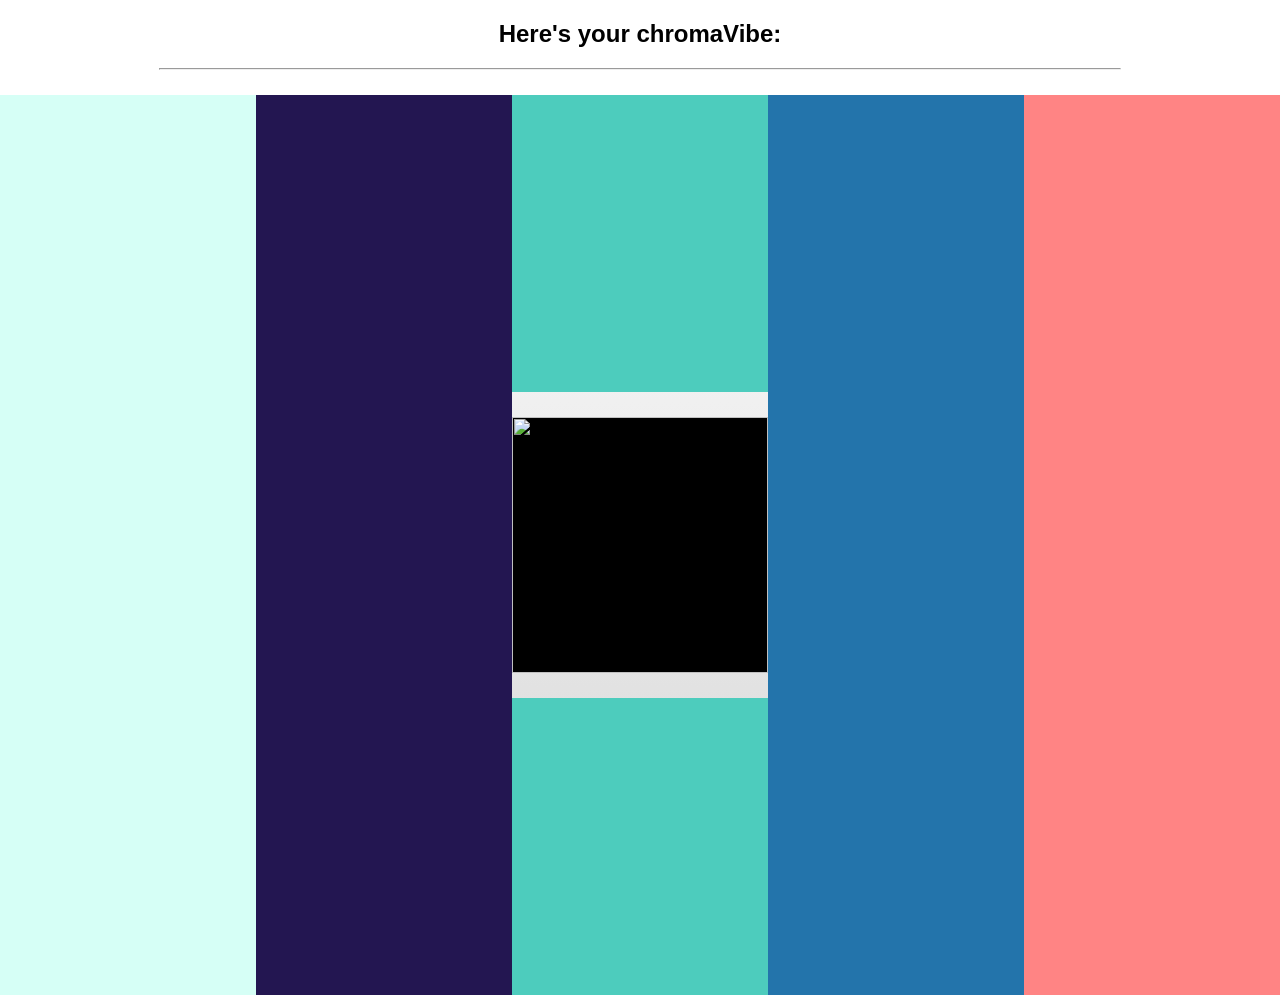
==== html/color.html @ 05f49ed5 "re-added stuff" ====
<!DOCTYPE html>
<html lang="en">
<head>
	<meta charset="UTF-8">
	<title>Colors</title>
	<link rel="stylesheet" type="text/css" href="../css/color.css">
</head>
<body>

	<div id="container">
		<div id="title">
			<h2>Here's your chromaVibe:</h2>
			<hr>
		</div>
		
		<div id="colorContainer">
			<div id="col1" class="color"></div>
			<div id="col2" class="color"></div>
			<div id="col3">
				<div class="color" id="colorTop"></div>
				<div id="playlist">
					<img id="playImg" src="./index.html">
				</div>
				<div class="color" id="colorBot"></div>
			</div>
			<div id="col4" class="color"></div>
			<div id="col5" class="color"></div>
		</div>

	</div>

	<script src="https://ajax.googleapis.com/ajax/libs/jquery/3.2.1/jquery.min.js"></script>
	<script src="../js/browserified.js"></script>
	<script src="../js/app.js"></script>
</body>
</html>
---- css/color.css ----
html, body {
	height: 100%;
	width: 100%;
	margin: 0;
	padding: 0;
	font-family: 'Raleway', sans-serif;
}

#container {
	height: 100%;
/*	overflow-y: hidden;
*/	text-align: center;
}

/*#title {
	width: 100%;
	height: 50px;
	background-color: #78C5C9;
	color: white;
}
*/
hr {
	width: 75%;
	margin-bottom: 25px;
}

/*   Color Columns   */

#colorContainer {
	background: linear-gradient(180deg, white, lightgray);
	height: 100%;
	margin: 0 auto;
	display: flex;
	flex-wrap: nowrap;
}

.color {
	height: 100%;
	width: 20%;
	display: flex;
}

#col1 {
	background-color: #d6fff6;
}

#col2 {
	background-color: #231651;
}

#col4 {
	background-color: #2374ab;
}

#col5 {
	background-color: #ff8484;
}

/*   Column 3   */

#col3 {
	height: 100%;
	width: 20%;
	display: flex;
	flex-direction: column;
	justify-content: space-between;
}

#col3 .color {
	background-color: #4dccbd;
	height: 33%;
	width: 100%;
}

#playlist {
	width: 100%;
	display: flex;

}

#playImg {
	width: 100%;
	background-color: black;
	display: flex;
}
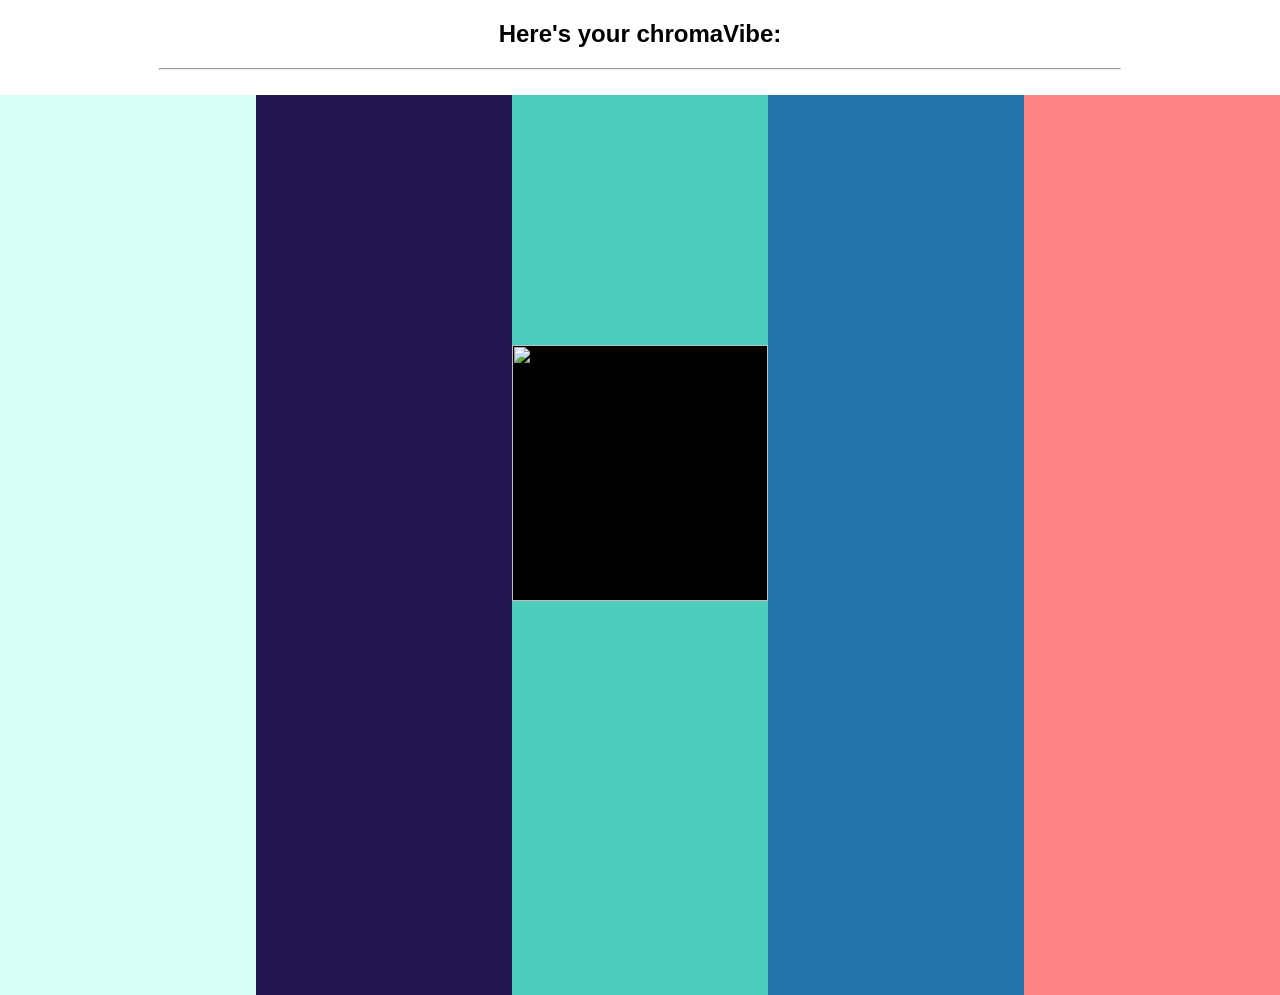
==== commit 01297223: "changed playlist image to overlay" ====
--- a/html/color.html
+++ b/html/color.html
@@ -16,12 +16,12 @@
 		<div id="colorContainer">
 			<div id="col1" class="color"></div>
 			<div id="col2" class="color"></div>
-			<div id="col3">
-				<div class="color" id="colorTop"></div>
-				<div id="playlist">
-					<img id="playImg" src="./index.html">
+			<div id="col3" class="color">
+				<div id="container2">
+					<div id="playlist">
+						<img id="playImg" src="./index.html">
+					</div>
 				</div>
-				<div class="color" id="colorBot"></div>
 			</div>
 			<div id="col4" class="color"></div>
 			<div id="col5" class="color"></div>
--- a/css/color.css
+++ b/css/color.css
@@ -58,7 +58,7 @@
 
 /*   Column 3   */
 
-#col3 {
+/*#col3 {
 	height: 100%;
 	width: 20%;
 	display: flex;
@@ -70,11 +70,15 @@
 	background-color: #4dccbd;
 	height: 33%;
 	width: 100%;
+}*/
+
+#col3 {
+	background-color: #4dccbd;
 }
 
-#playlist {
+/*#playlist {
 	width: 100%;
-	display: flex;
+	display: none;
 
 }
 
@@ -82,4 +86,30 @@
 	width: 100%;
 	background-color: black;
 	display: flex;
-}+}*/
+
+#container2 {
+	width: 400px;
+	height: 400px;
+	position: relative;
+	margin: auto;
+	display: flex;
+}
+
+#playlist, #playImg {
+	width: 100%;
+	height: 100%;
+	position: relative;
+	margin: auto;
+}
+
+#playImg {
+	z-index: 10;
+	background-color: black;
+	margin: auto;
+}
+
+container
+	navi
+	infoi (goes over navi)
+		img
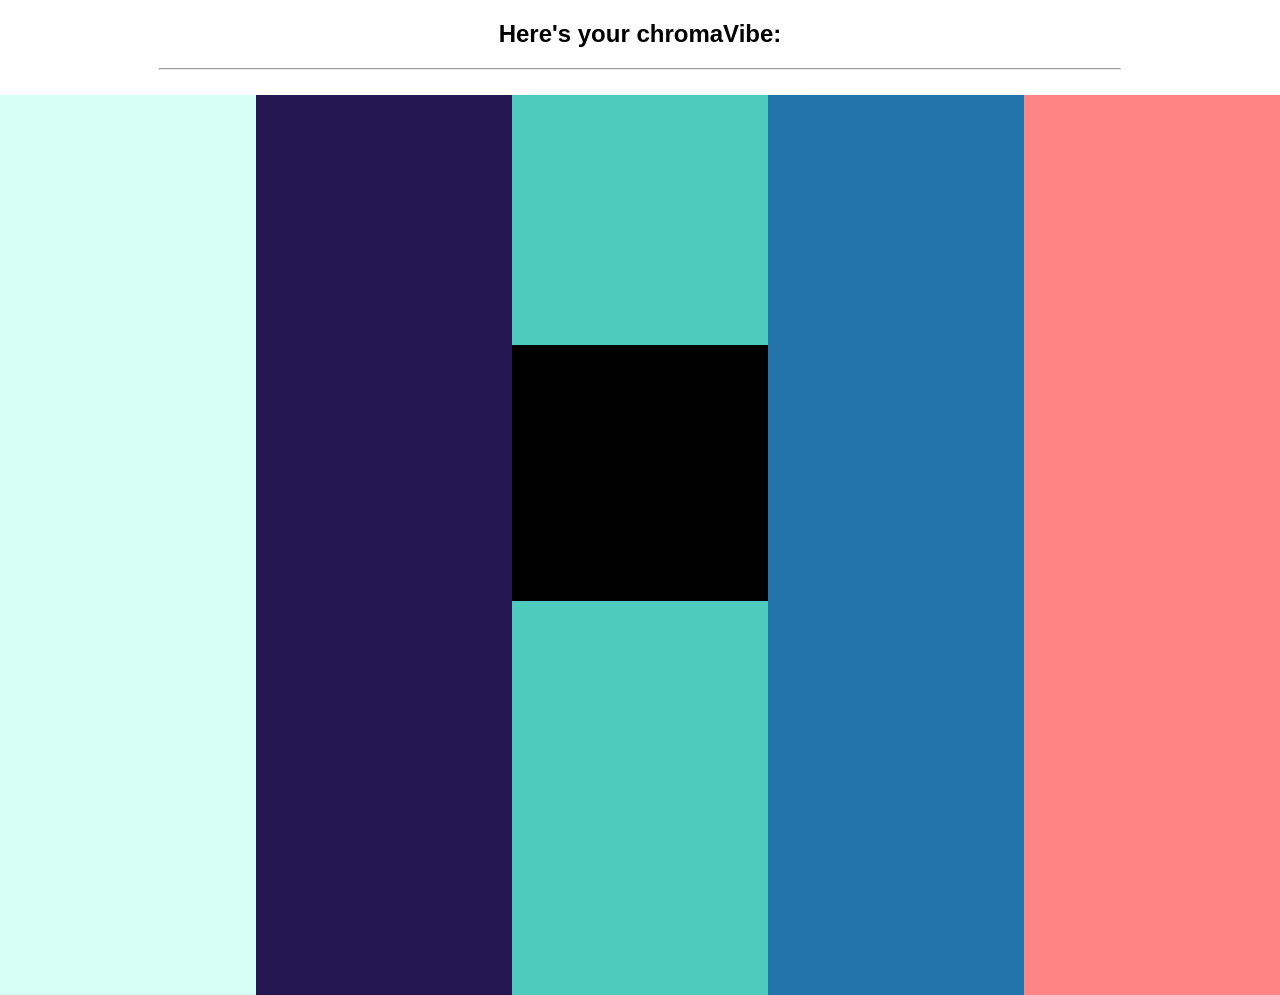
==== commit aeff48cb: "replaced image with iframe" ====
--- a/html/color.html
+++ b/html/color.html
@@ -19,7 +19,8 @@
 			<div id="col3" class="color">
 				<div id="container2">
 					<div id="playlist">
-						<img id="playImg" src="./index.html">
+						<!-- <img id="playImg" src="./index.html"> -->
+						<iframe id="playImg" src="https://open.spotify.com/embed/user/spotifycharts/playlist/37i9dQZEVXbLRQDuF5jeBp" width="300" height="380" frameborder="0" allowtransparency="true" allow="encrypted-media"></iframe>
 					</div>
 				</div>
 			</div>
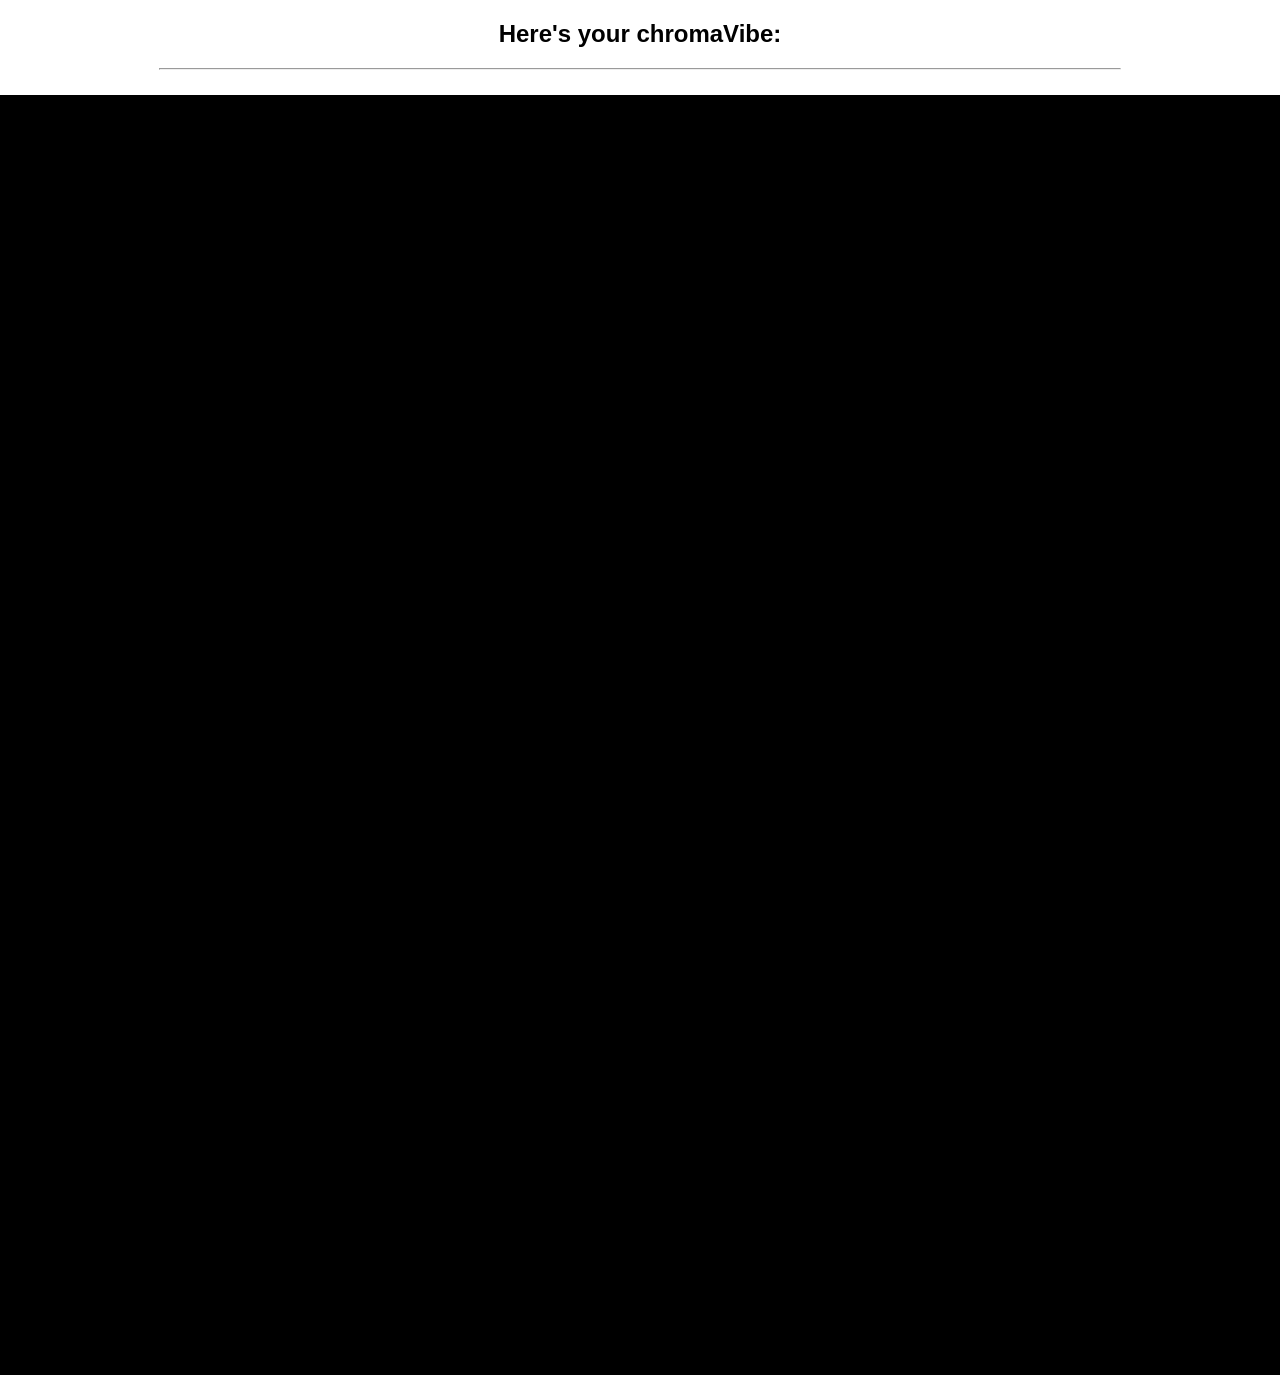
==== commit 8b69f999: "transition to bottom page" ====
--- a/html/color.html
+++ b/html/color.html
@@ -12,21 +12,8 @@
 			<h2>Here's your chromaVibe:</h2>
 			<hr>
 		</div>
-		
-		<div id="colorContainer">
-			<div id="col1" class="color"></div>
-			<div id="col2" class="color"></div>
-			<div id="col3" class="color">
-				<div id="container2">
-					<div id="playlist">
-						<!-- <img id="playImg" src="./index.html"> -->
-						<iframe id="playImg" src="https://open.spotify.com/embed/user/spotifycharts/playlist/37i9dQZEVXbLRQDuF5jeBp" width="300" height="380" frameborder="0" allowtransparency="true" allow="encrypted-media"></iframe>
-					</div>
-				</div>
-			</div>
-			<div id="col4" class="color"></div>
-			<div id="col5" class="color"></div>
-		</div>
+
+		<iframe id="playImg" src="https://open.spotify.com/embed/user/spotifycharts/playlist/37i9dQZEVXbLRQDuF5jeBp" width="300" height="380" frameborder="0" allowtransparency="true" allow="encrypted-media"></iframe>
 
 	</div>
 
--- a/css/color.css
+++ b/css/color.css
@@ -108,8 +108,3 @@
 	background-color: black;
 	margin: auto;
 }
-
-container
-	navi
-	infoi (goes over navi)
-		img
